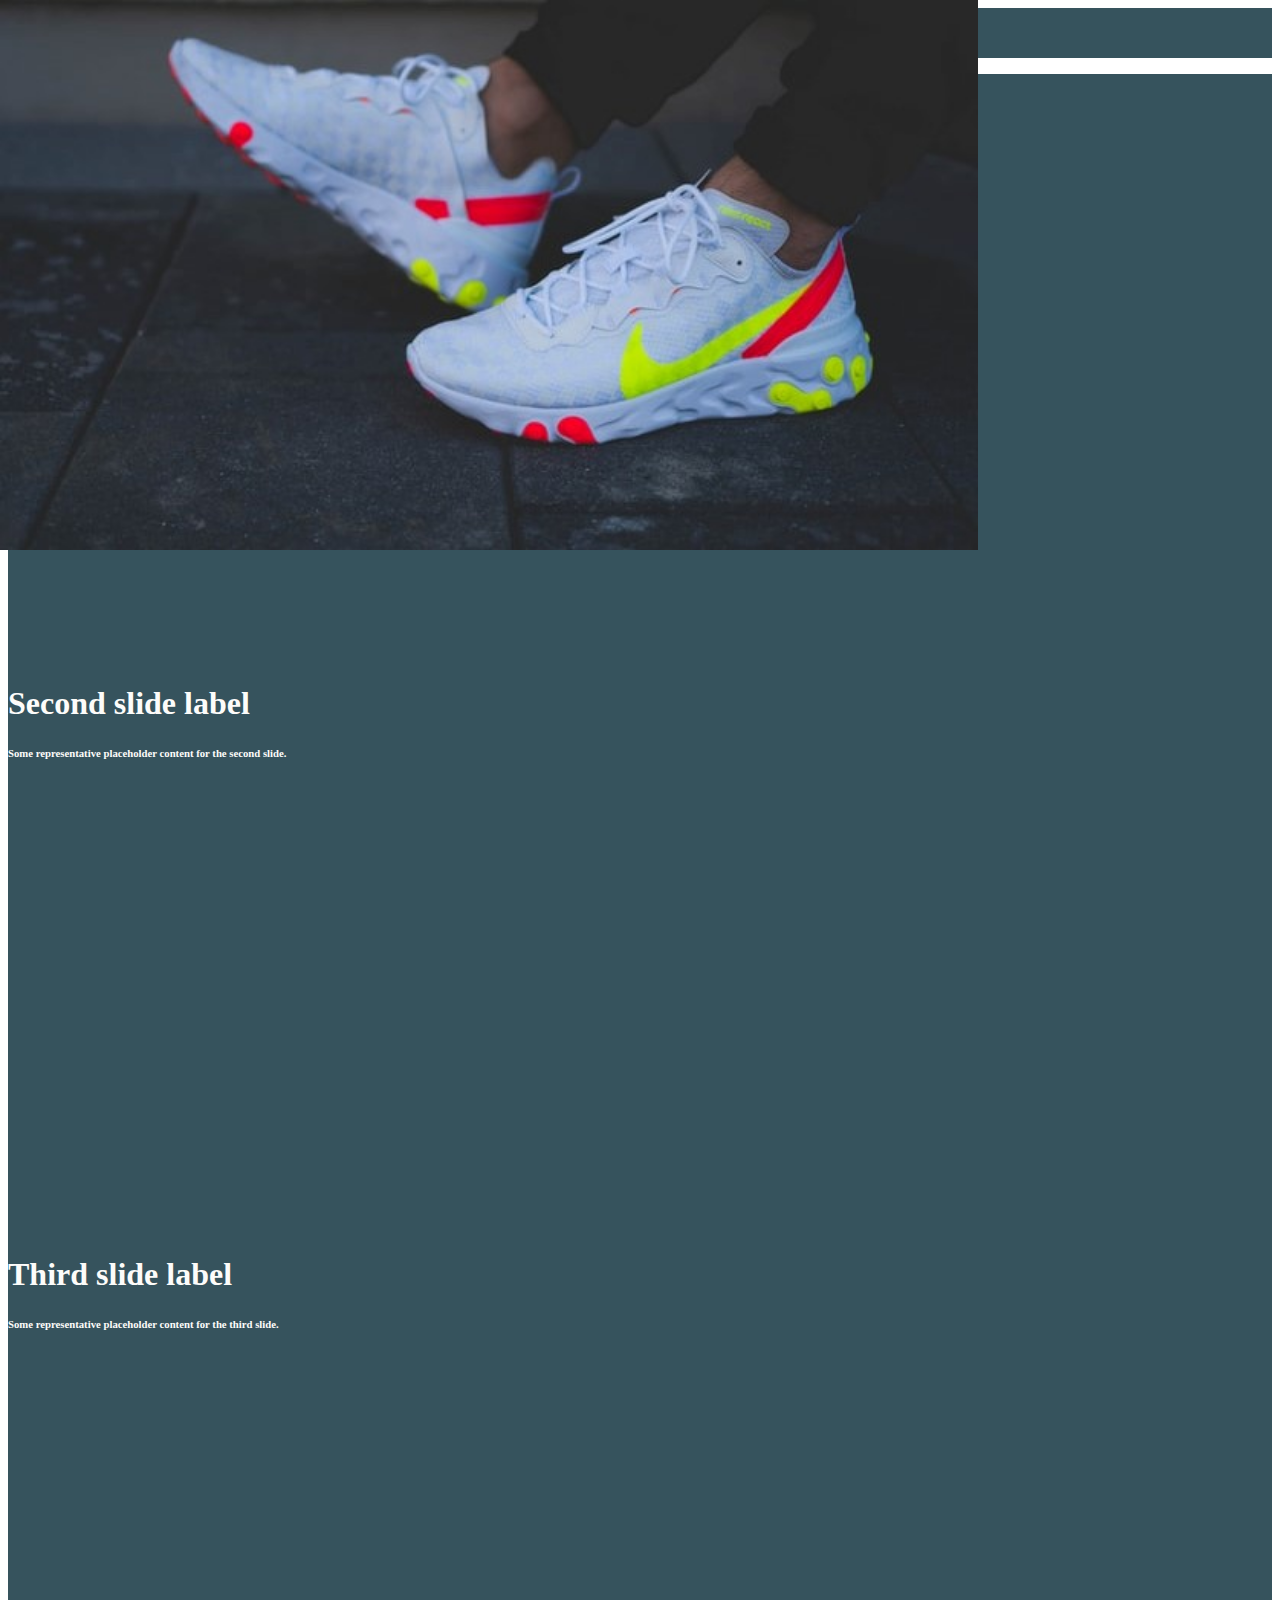
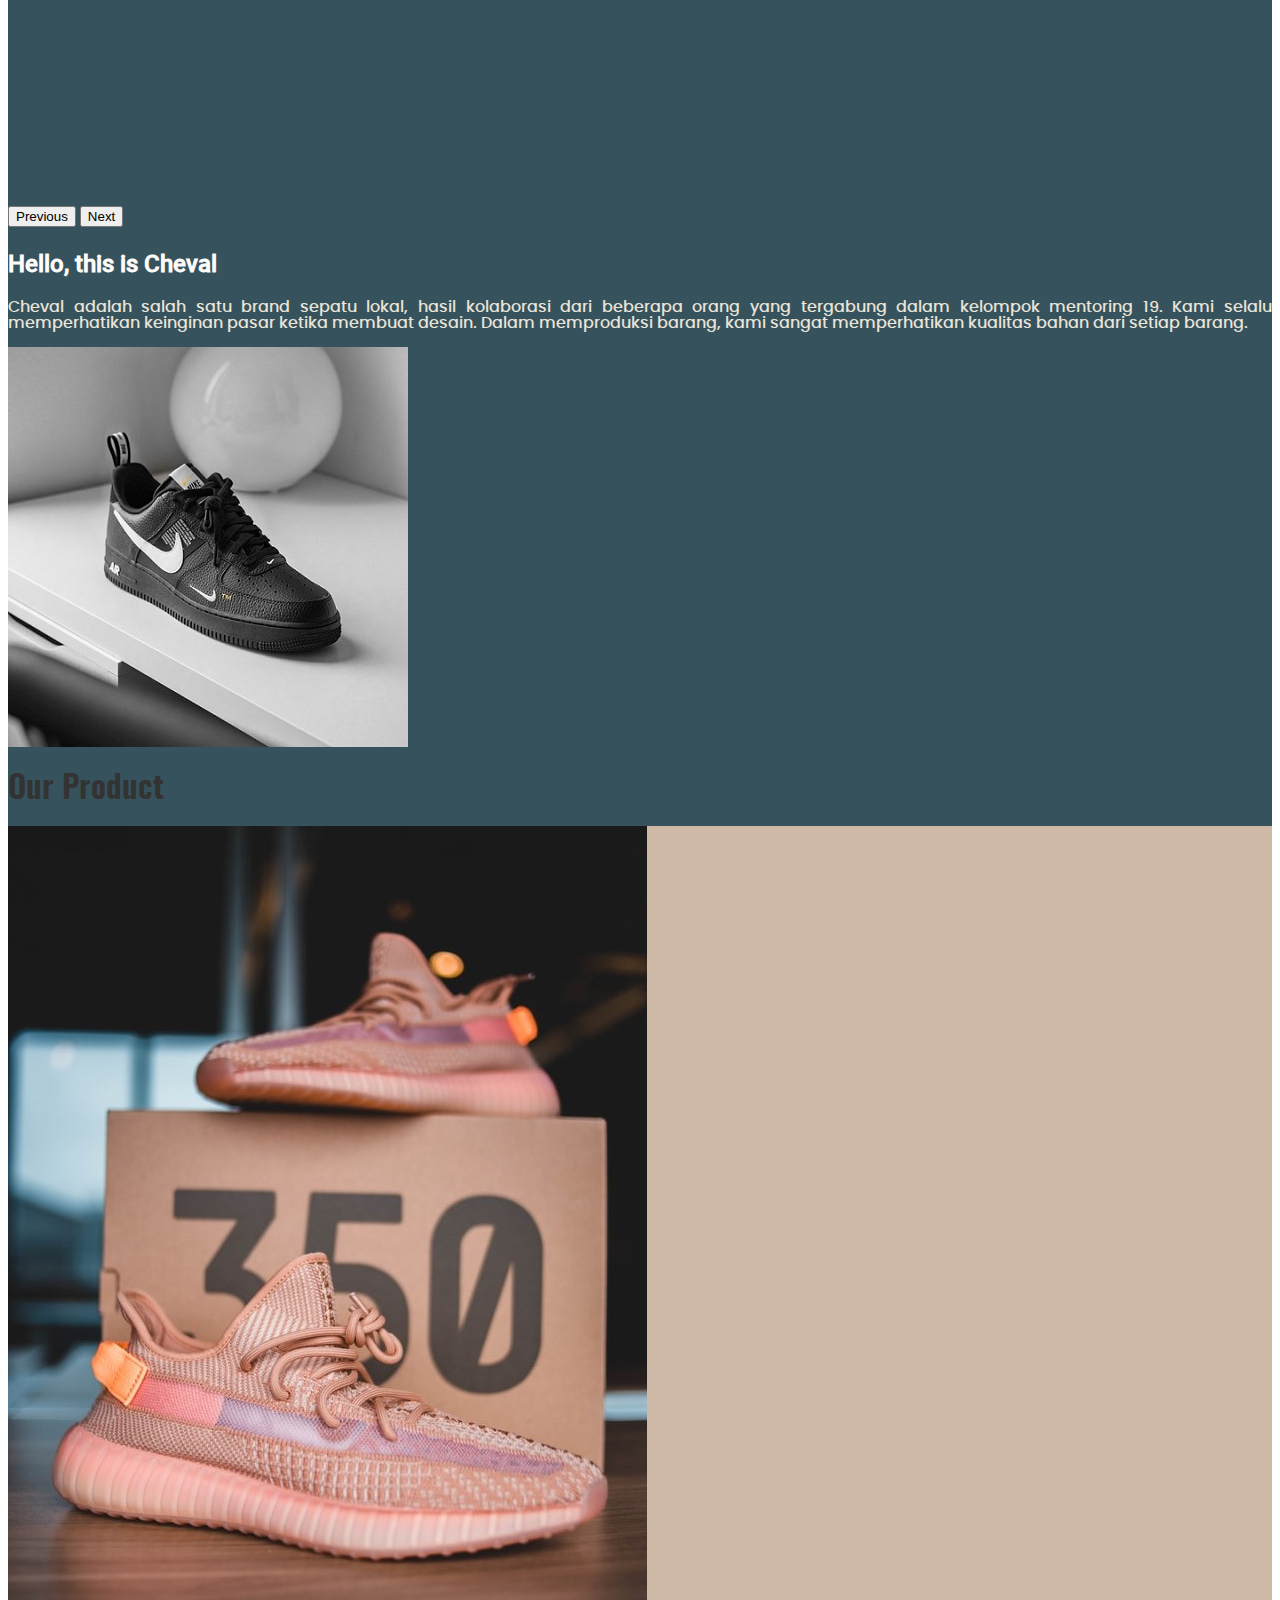
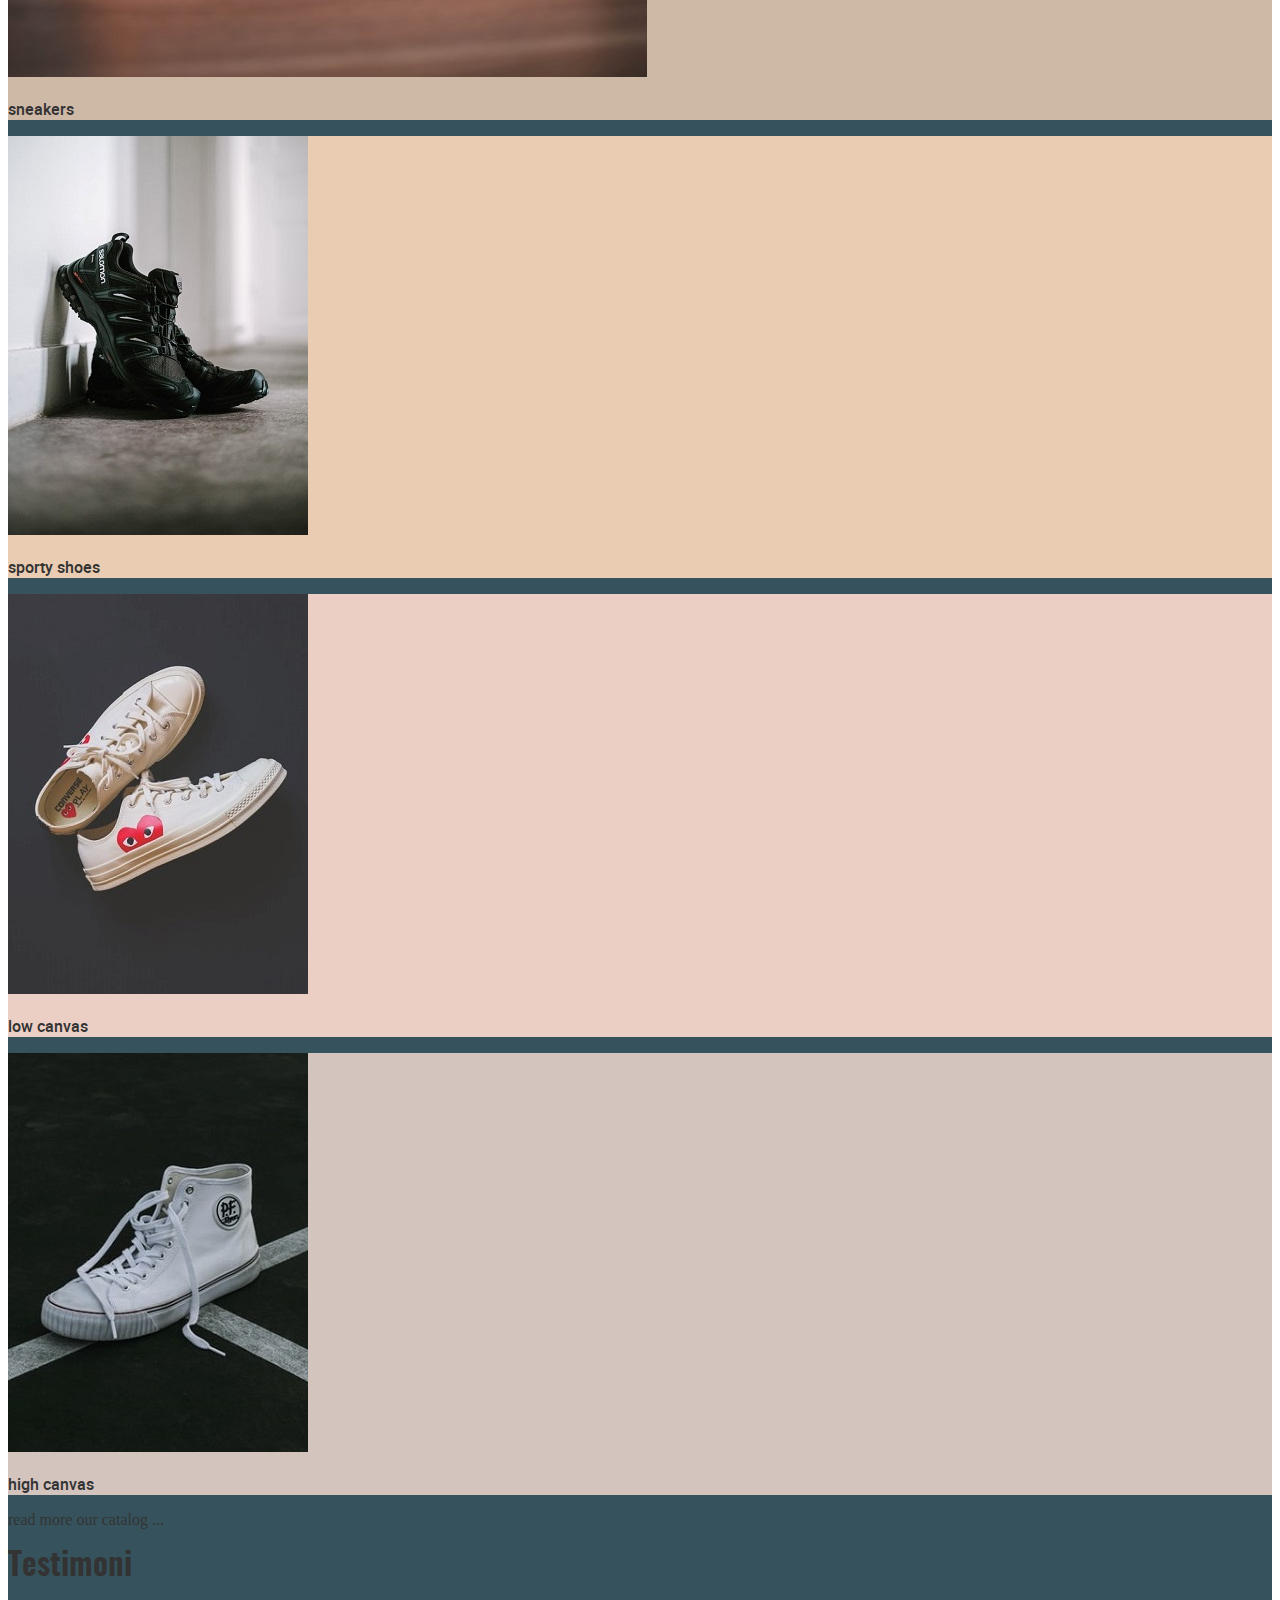
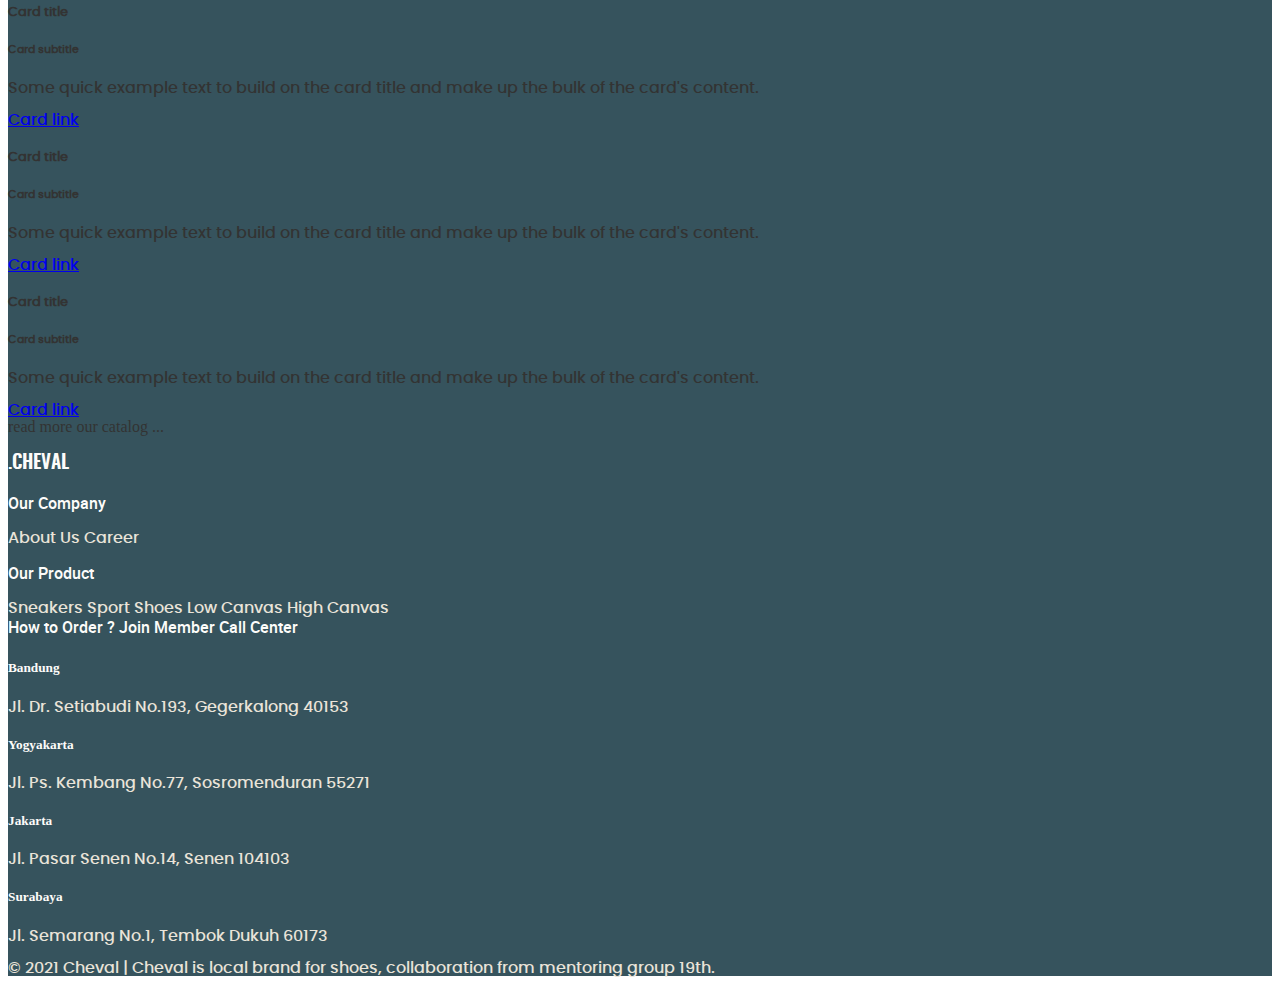
==== index.html @ 35858bda "edit index & add product page" ====
<!DOCTYPE html>
<html lang="en">

<head>
  <meta charset="UTF-8">
  <meta http-equiv="X-UA-Compatible" content="IE=edge">
  <meta name="viewport" content="width=device-width, initial-scale=1.0">
  <!-- CSS & Icons -->
  <link rel="stylesheet" href="assets/css/style.css">
  <link rel="stylesheet" href="assets/css/bootstrap.min.css">
  <link rel="stylesheet" href="assets/icons/font/bootstrap-icons.css">

  <title>Cheval</title>
</head>

<body>
  <!-- Navbar -->
  <nav class="navbar fixed-top navbar-expand-lg navbar-dark bg-main mx-auto">
    <div class="container">
      <span class="fw-bold fs-3 font-oswald align-middle navbar-brand">.CHEVAL</span>
      <button class="navbar-toggler" type="button" data-bs-toggle="collapse" data-bs-target="#navbarNav"
        aria-controls="navbarNav" aria-expanded="false" aria-label="Toggle navigation">
        <span class="navbar-toggler-icon"></span>
      </button>
      <div class="collapse navbar-collapse justify-content-end" id="navbarNav">
        <ul class="navbar-nav font-poppins fw-bold">
          <a class="nav-item nav-link active page-scroll mx-4 text-decoration-underline" href="index.html">home</a>
          <a class="nav-item nav-link page-scroll mx-4" href="product.html">product</a>
          <a class="nav-item nav-link page-scroll mx-4" href="about.html">about</a>
          <a class="nav-item nav-link page-scroll mx-4" href="contact.html">contact</a>
        </ul>
      </div>
    </div>
  </nav>

  <section id="main" class="bg-main text-main">
    <div id="carouselExampleCaptions" class="carousel slide" data-bs-ride="carousel">
      <div class="carousel-indicators">
        <button type="button" data-bs-target="#carouselExampleCaptions" data-bs-slide-to="0" class="active"
          aria-current="true" aria-label="Slide 1"></button>
        <button type="button" data-bs-target="#carouselExampleCaptions" data-bs-slide-to="1"
          aria-label="Slide 2"></button>
        <button type="button" data-bs-target="#carouselExampleCaptions" data-bs-slide-to="2"
          aria-label="Slide 3"></button>
      </div>
      <div class="carousel-inner">
        <div class="carousel-item active">
          <img src="assets/img/img-2.jpg" class="d-block w-100">
          <div class="carousel-caption d-md-block text-start">
            <h1>First slide label</h1>
            <h6 class="bg-transparent">Some representative placeholder content for the first slide.</h6>
          </div>
        </div>
        <div class="carousel-item">
          <img src="assets/img/img-3.jpg" class="w-100">
          <div class="carousel-caption d-md-block">
            <h1>Second slide label</h1>
            <h6>Some representative placeholder content for the second slide.</h6>
          </div>
        </div>
        <div class="carousel-item">
          <img src="assets/img/img-4.jpg" class="d-block w-100">
          <div class="carousel-caption d-md-block">
            <h1>Third slide label</h1>
            <h6>Some representative placeholder content for the third slide.</h6>
          </div>
        </div>
      </div>
      <button class="carousel-control-prev" type="button" data-bs-target="#carouselExampleCaptions"
        data-bs-slide="prev">
        <span class="carousel-control-prev-icon" aria-hidden="true"></span>
        <span class="visually-hidden">Previous</span>
      </button>
      <button class="carousel-control-next" type="button" data-bs-target="#carouselExampleCaptions"
        data-bs-slide="next">
        <span class="carousel-control-next-icon" aria-hidden="true"></span>
        <span class="visually-hidden">Next</span>
      </button>
    </div>
    <!-- Main -->
    <div class="container">
      <!-- About -->
      <div class="about row my-5 justify-content-around">
        <div class="col-md-5 detail-about align-self-center">
          <h2 class="mb-4 font-roboto">Hello, this is Cheval</h2>
          <p class="text-sec font-poppins" style="text-align: justify">Cheval adalah salah satu brand sepatu lokal,
            hasil
            kolaborasi dari
            beberapa orang yang
            tergabung dalam kelompok mentoring 19. Kami selalu memperhatikan keinginan pasar ketika membuat desain.
            Dalam
            memproduksi barang, kami sangat memperhatikan kualitas bahan dari setiap barang.</p>
        </div>
        <div class="col-md-5">
          <img src="assets/img/about.jpg" class="rounded float-end d-sm-none d-md-block">
        </div>
      </div>
      <!-- Product & Testimoni -->
      <div class="bg-light my-5 rounded text-main-dark">
        <div class="product text-center">
          <h1 class="font-oswald pt-4">Our Product</h1>
          <div class="row font-roboto justify-content-evenly">
            <div class="col-md-2 col-sm-5 my-3">
              <a href="product.html#sneakers" class="link-main-dark">
                <div class="card">
                  <div class="card-body bg-1">
                    <img src="assets/img/sneakers3.jpg" class="card-img-top rounded">
                    <p class="text-uppercase fw-bold mt-2 card-text">sneakers</p>
                  </div>
                </div>
              </a>
            </div>
            <div class="col-md-2 col-sm-5 my-3">
              <a href="product.html#sportshoes" class="link-main-dark">
                <div class="card">
                  <div class="card-body bg-2">
                    <img src="assets/img/runshoe1.jpg" class="card-img-top rounded">
                    <p class="text-uppercase fw-bold mt-2 card-text">sporty shoes</p>
                  </div>
                </div>
              </a>
            </div>
            <div class="col-md-2 col-sm-5 my-3">
              <a href="product.html#lowcanvas" class="link-main-dark">
                <div class="card">
                  <div class="card-body bg-3">
                    <img src="assets/img/lowcanvas4.jpg" class="card-img-top rounded">
                    <p class="text-uppercase fw-bold mt-2 card-text">low canvas</p>
                  </div>
                </div>
              </a>
            </div>
            <div class="col-md-2 col-sm-5 my-3">
              <a href="product.html#highcanvas" class="link-main-dark">
                <div class="card">
                  <div class="card-body bg-4">
                    <img src="assets/img/highcanvas3.jpg" class="card-img-top rounded">
                    <p class="text-uppercase fw-bold mt-2 card-text">high canvas</p>
                  </div>
                </div>
              </a>
            </div>
          </div>
          <a href="product.html" class="link-main-dark h5">read more our catalog ...</a>
        </div>
        <div class="testi text-center pt-3 pb-4">
          <h1 class="font-oswald pt-4">Testimoni</h1>
          <div class="row font-poppins justify-content-evenly mx-sm-3">
            <div class="col-md-3 col-sm-6 my-3">
              <div class="card">
                <div class="card-body">
                  <h5 class="card-title">Card title</h5>
                  <h6 class="card-subtitle mb-2 text-muted">Card subtitle</h6>
                  <p class="card-text">Some quick example text to build on the card title and make up the bulk of the
                    card's content.
                  </p>
                  <a href="#" class="card-link">Card link</a>
                </div>
              </div>
            </div>
            <div class="col-md-3 col-sm-6 my-3">
              <div class="card">
                <div class="card-body">
                  <h5 class="card-title">Card title</h5>
                  <h6 class="card-subtitle mb-2 text-muted">Card subtitle</h6>
                  <p class="card-text">Some quick example text to build on the card title and make up the bulk of the
                    card's content.
                  </p>
                  <a href="#" class="card-link">Card link</a>
                </div>
              </div>
            </div>
            <div class="col-md-3 col-sm-6 my-3 d-sm-none">
              <div class="card">
                <div class="card-body">
                  <h5 class="card-title">Card title</h5>
                  <h6 class="card-subtitle mb-2 text-muted">Card subtitle</h6>
                  <p class="card-text">Some quick example text to build on the card title and make up the bulk of the
                    card's content.
                  </p>
                  <a href="#" class="card-link">Card link</a>
                </div>
              </div>
            </div>
          </div>
          <a href="product.html" class="link-main-dark h5">read more our catalog ...</a>
        </div>
      </div>
      <!-- Detail Footer -->
      <div class="detail-footer my-3">
        <h3 class="font-oswald">.CHEVAL</h3>
        <div class="row justify-content-around">
          <div class="col-md-6 my-4">
            <div class="row text-main mt-2 mb-4 text-center">
              <div class="col">
                <a href="" class="fs-3 mx-5 link-main"><i class="bi bi-whatsapp"></i></a>
                <a href="" class="fs-3 mx-5 link-main"><i class="bi bi-instagram"></i></a>
                <a href="" class="fs-3 mx-5 link-main"><i class="bi bi-shop"></i></a>
              </div>
            </div>
            <div class="row text-center justify-content-evenly">
              <div class="col-3">
                <p class="font-roboto my-2 fw-bold">Our Company</p>
                <div class="font-poppins">
                  <a href="" class="link-sec">About Us</a>
                  <a href="" class="link-sec">Career</a>
                </div>
              </div>
              <div class="col-3">
                <p class="font-roboto my-2 fw-bold">Our Product</p>
                <div class="row font-poppins">
                  <a href="" class="link-sec">Sneakers</a>
                  <a href="" class="link-sec">Sport Shoes</a>
                  <a href="" class="link-sec">Low Canvas</a>
                  <a href="" class="link-sec">High Canvas</a>
                </div>
              </div>
              <div class="col-3 my-1 text-end">
                <div class="row font-roboto">
                  <a href="" class="my-2 fw-bold link-main">How to Order ?</a>
                  <a href="" class="my-2 fw-bold link-main">Join Member</a>
                  <a href="" class="my-2 fw-bold link-main">Call Center</a>
                </div>
              </div>
            </div>
          </div>
          <div class="col-md-4">
            <div class="row justify-content-evenly">
              <div class="col-5">
                <h5>Bandung</h5>
                <p class="text-sec font-poppins">Jl. Dr. Setiabudi No.193, Gegerkalong 40153</p>
              </div>
              <div class="col-5">
                <h5>Yogyakarta</h5>
                <p class="text-sec font-poppins">Jl. Ps. Kembang No.77, Sosromenduran 55271</p>
              </div>
            </div>
            <div class="row justify-content-evenly">
              <div class="col-5">
                <h5>Jakarta</h5>
                <p class="text-sec font-poppins">Jl. Pasar Senen No.14, Senen 104103</p>
              </div>
              <div class="col-5">
                <h5>Surabaya</h5>
                <p class="text-sec font-poppins">Jl. Semarang No.1, Tembok Dukuh 60173</p>
              </div>
            </div>
          </div>
        </div>
      </div>
      <!-- Footer -->
      <footer>
        <p class="text-center font-poppins my-0 pt-5 pb-2 text-sec">© 2021 Cheval | Cheval is local brand for
          shoes, collaboration from mentoring group 19th.</p>
      </footer>
    </div>
  </section>

  <!-- script -->
  <script src="assets/js/script.js"></script>
  <script src="assets/js/bootstrap.min.js"></script>

</body>

</html>
---- assets/css/style.css ----
/* Fonts */
@font-face {
  font-family: 'Poppins';
  src: url('../fonts/poppins-medium-webfont.woff') format('woff');
}

@font-face {
  font-family: 'Oswald';
  src: url('../fonts/oswald-demibold-webfont.woff') format('woff');
}

@font-face {
  font-family: 'Roboto';
  src: url('../fonts/roboto-medium-webfont.woff') format('woff');
}

.font-poppins { font-family: 'Poppins', sans-serif; }
.font-oswald { font-family: 'Oswald', sans-serif; }
.font-roboto { font-family: 'Roboto', sans-serif; }

/* Background Color */
.bg-main { background-color: #36535D !important;}
.bg-1 { background-color: #CEB8A6; }
.bg-2 { background-color: #E9CCB1; }
.bg-3 { background-color: #EBCFC4; }
.bg-4 { background-color: #D3C4BE; }

/* Text */
.text-main { color: #FDFCFA; }
.text-sec { color: #EAE4D9; }
.text-main-dark { color: #333; }

/* Link */
.link-main { color: #FDFCFA; text-decoration: none; }
.link-sec { color: #EAE4D9; text-decoration: none; }
.link-main-dark { color: #333; text-decoration: none; }

.link-main:hover { color: #94938f; }
.link-sec:hover { color: #a5a095; }
.link-main-dark:hover { color: rgb(105, 102, 102); }

/* Button */
.btn { border-radius: 50%; }

.btn-1 {
  color: #333 !important;
  background-color: #CEB8A6 !important;
}
.btn-1:hover {
  color: rgb(46, 44, 44) !important;
  background-color: #ac9888 !important;
}

.btn-2 {
  color: #333 !important;
  background-color: #E9CCB1 !important;
}
.btn-2:hover {
  color: rgb(46, 44, 44) !important;
  background-color: #ceb59d !important;
}

.btn-3 {
  color: #333 !important;
  background-color: #EBCFC4 !important;
}
.btn-3:hover {
  color: rgb(46, 44, 44) !important;
  background-color: #c9b1a7 !important;
}

.btn-4 {
  color: #333 !important;
  background-color: #D3C4BE !important;
}
.btn-4:hover {
  color: rgb(46, 44, 44) !important;
  background-color: #ac9f9a !important;
}

/* Carousel */
.carousel-item {
  height: 550px;
}
.carousel-item > img {
  position: absolute;
  top: 0;
  left: 0;
  height: 550px;
}
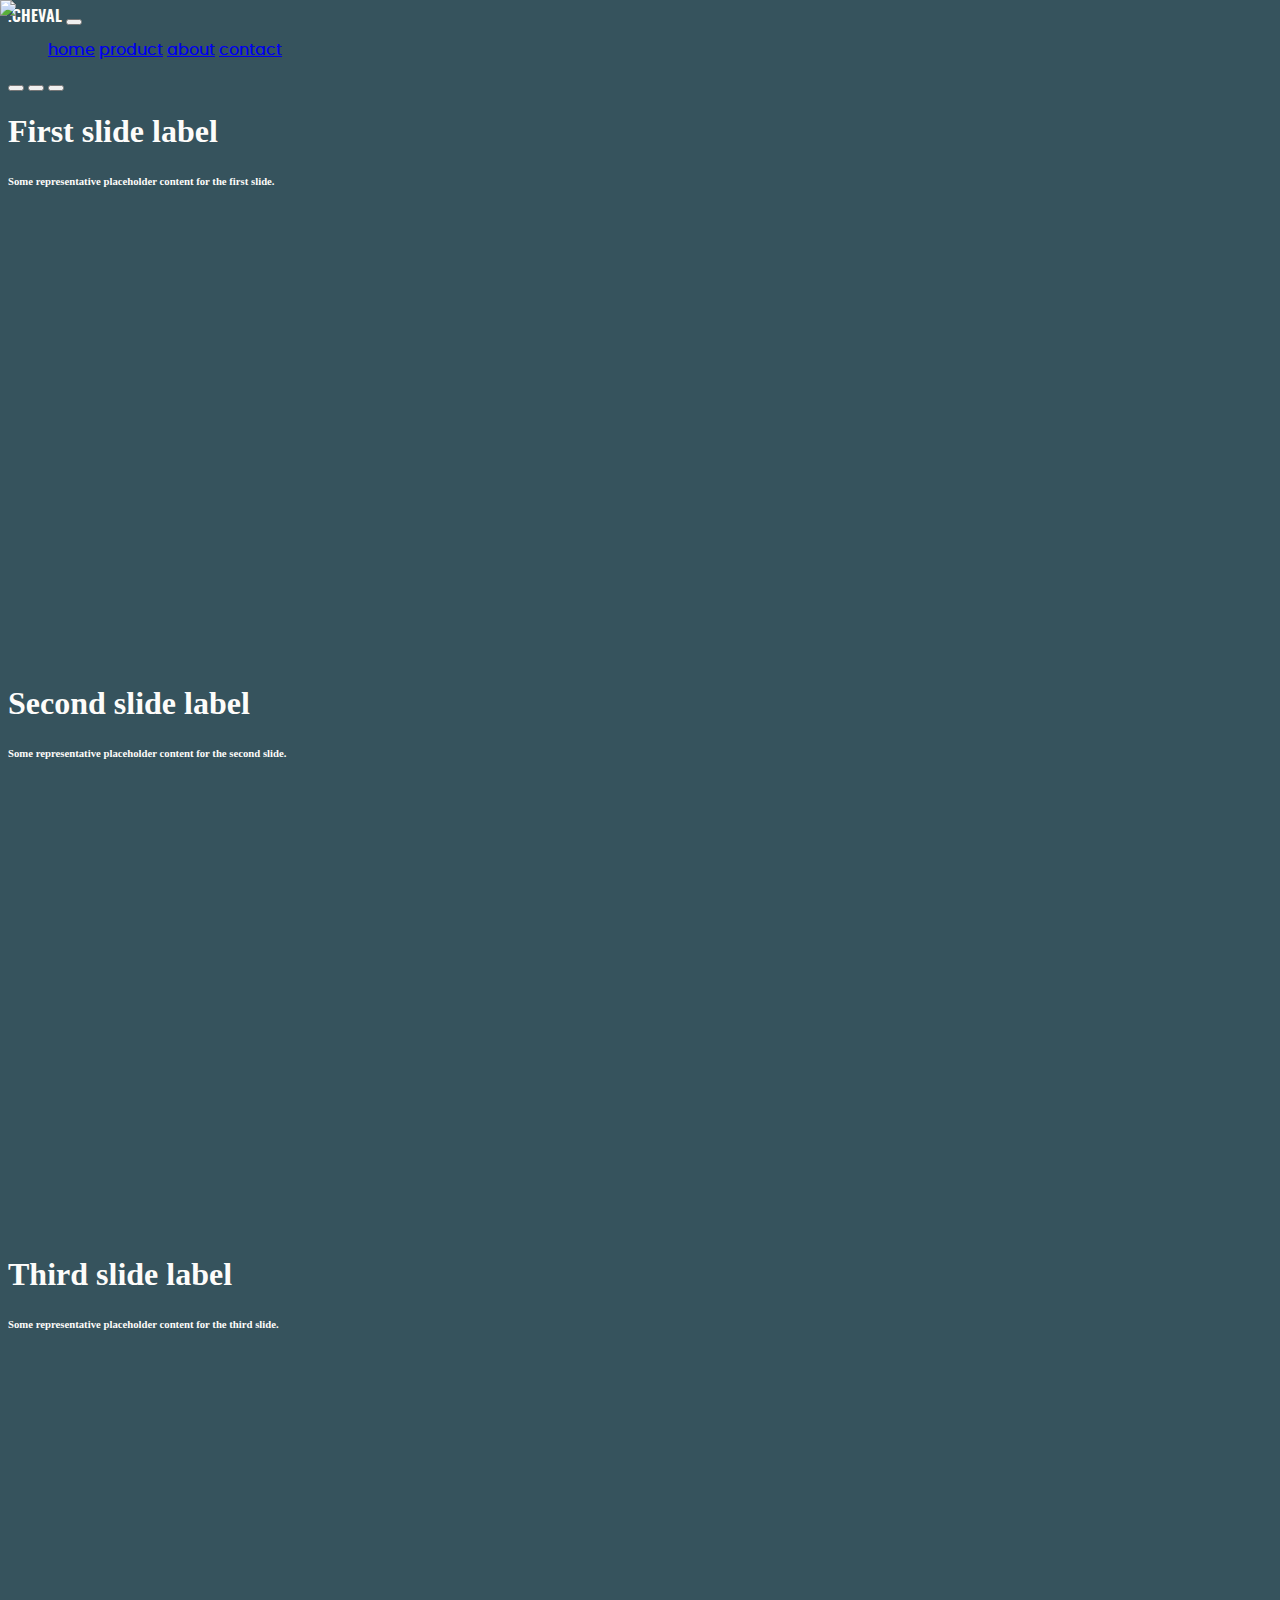
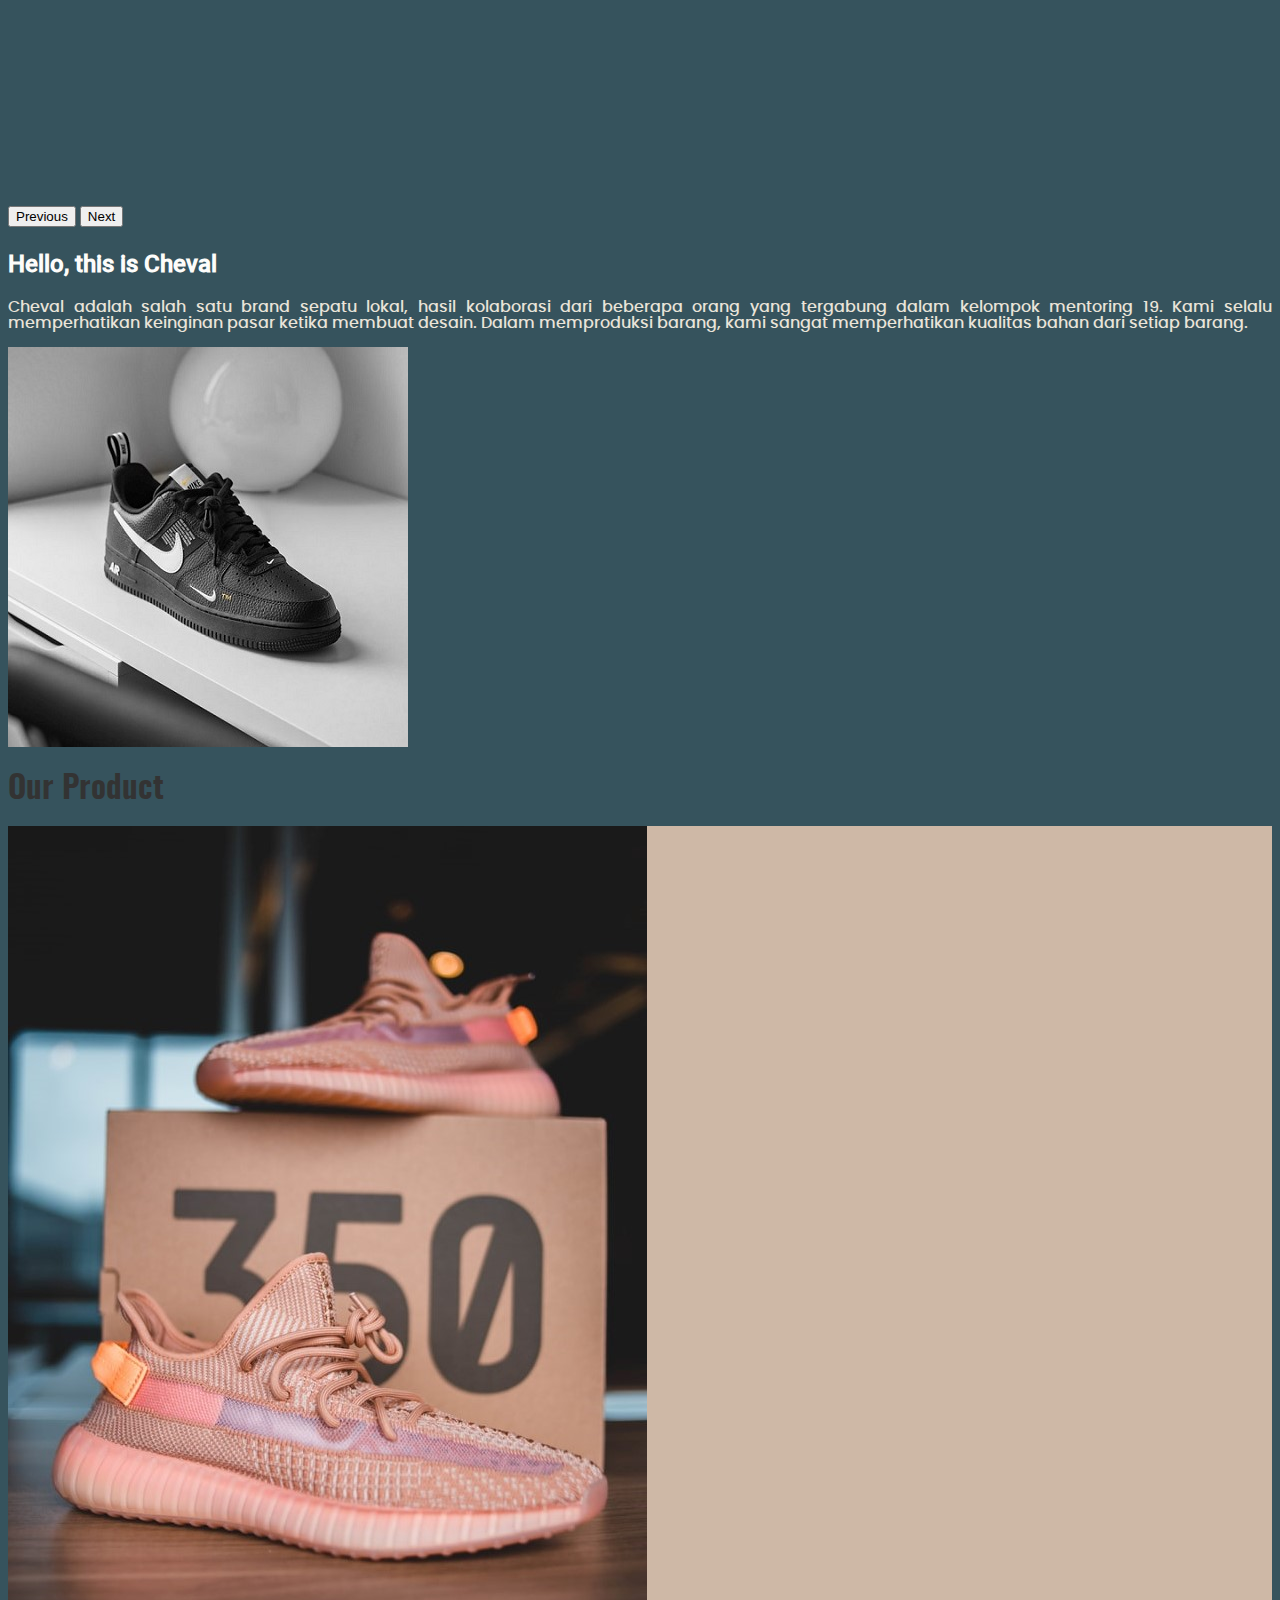
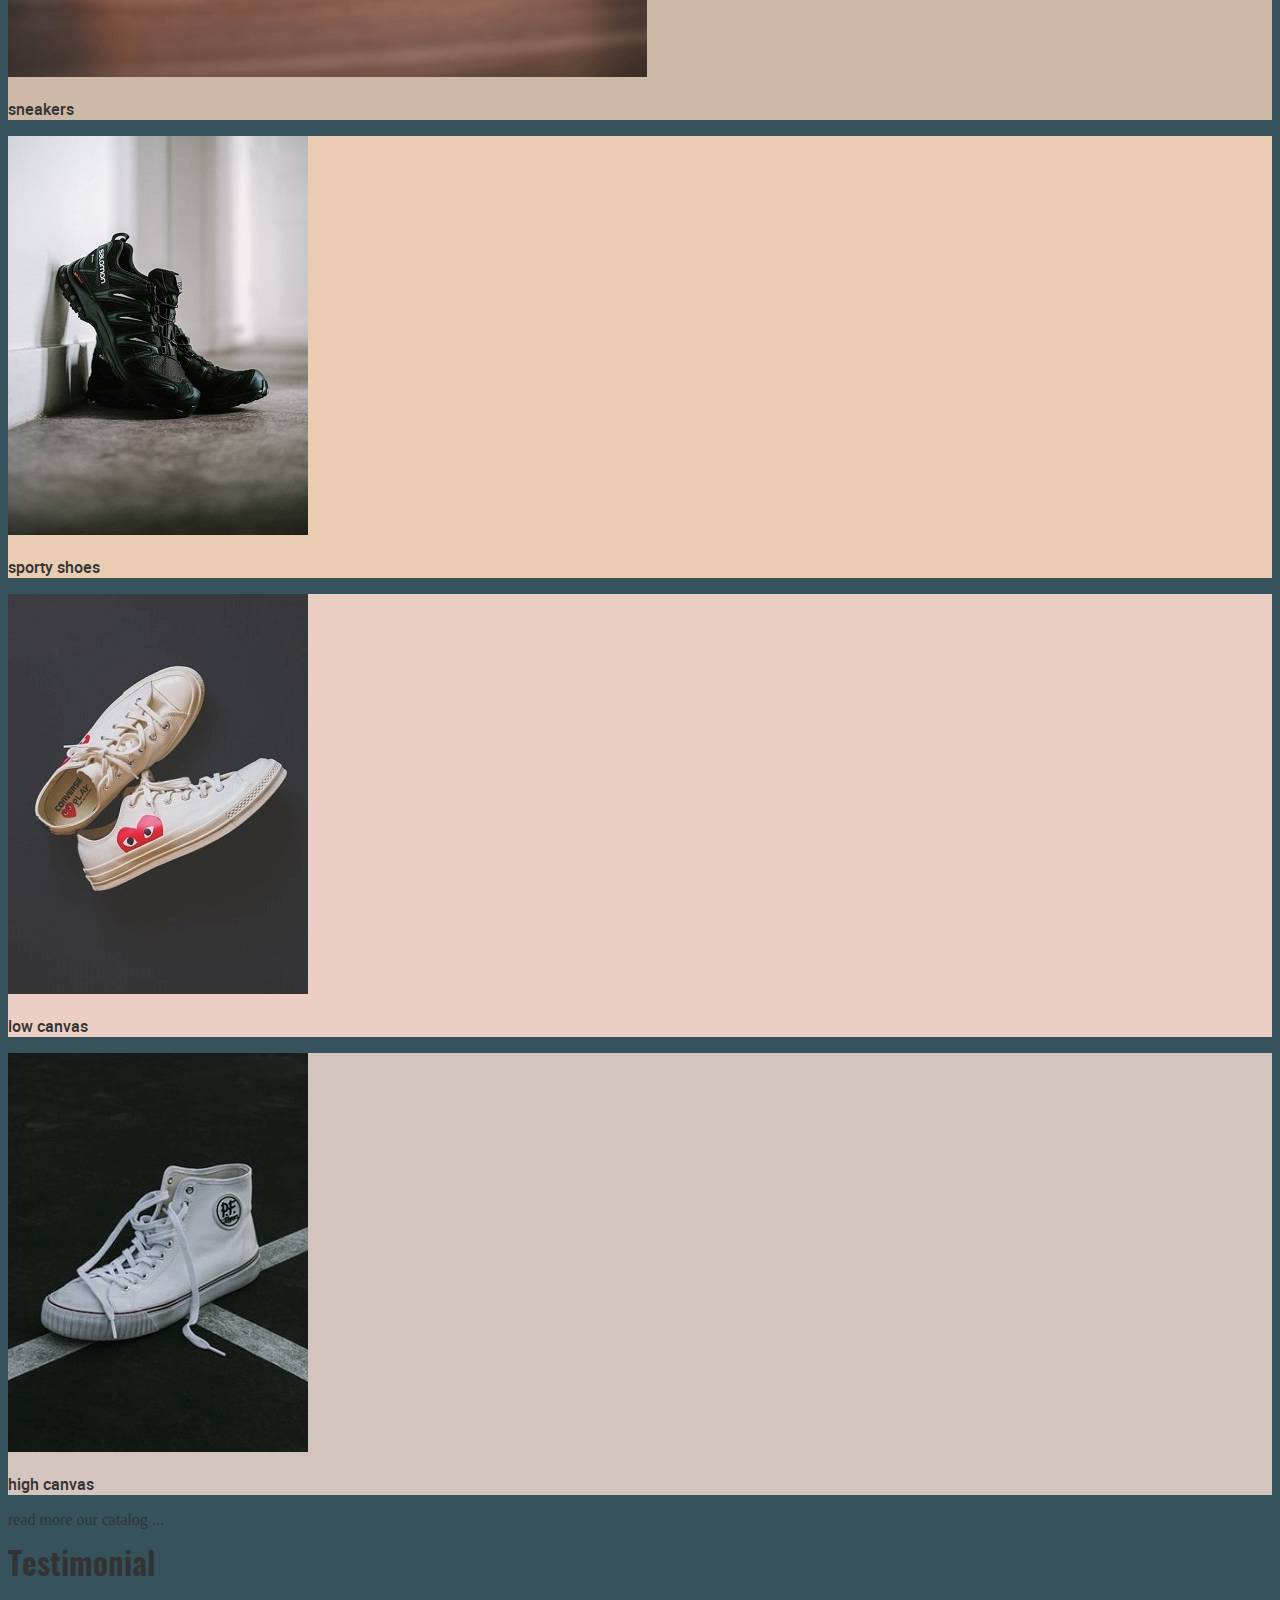
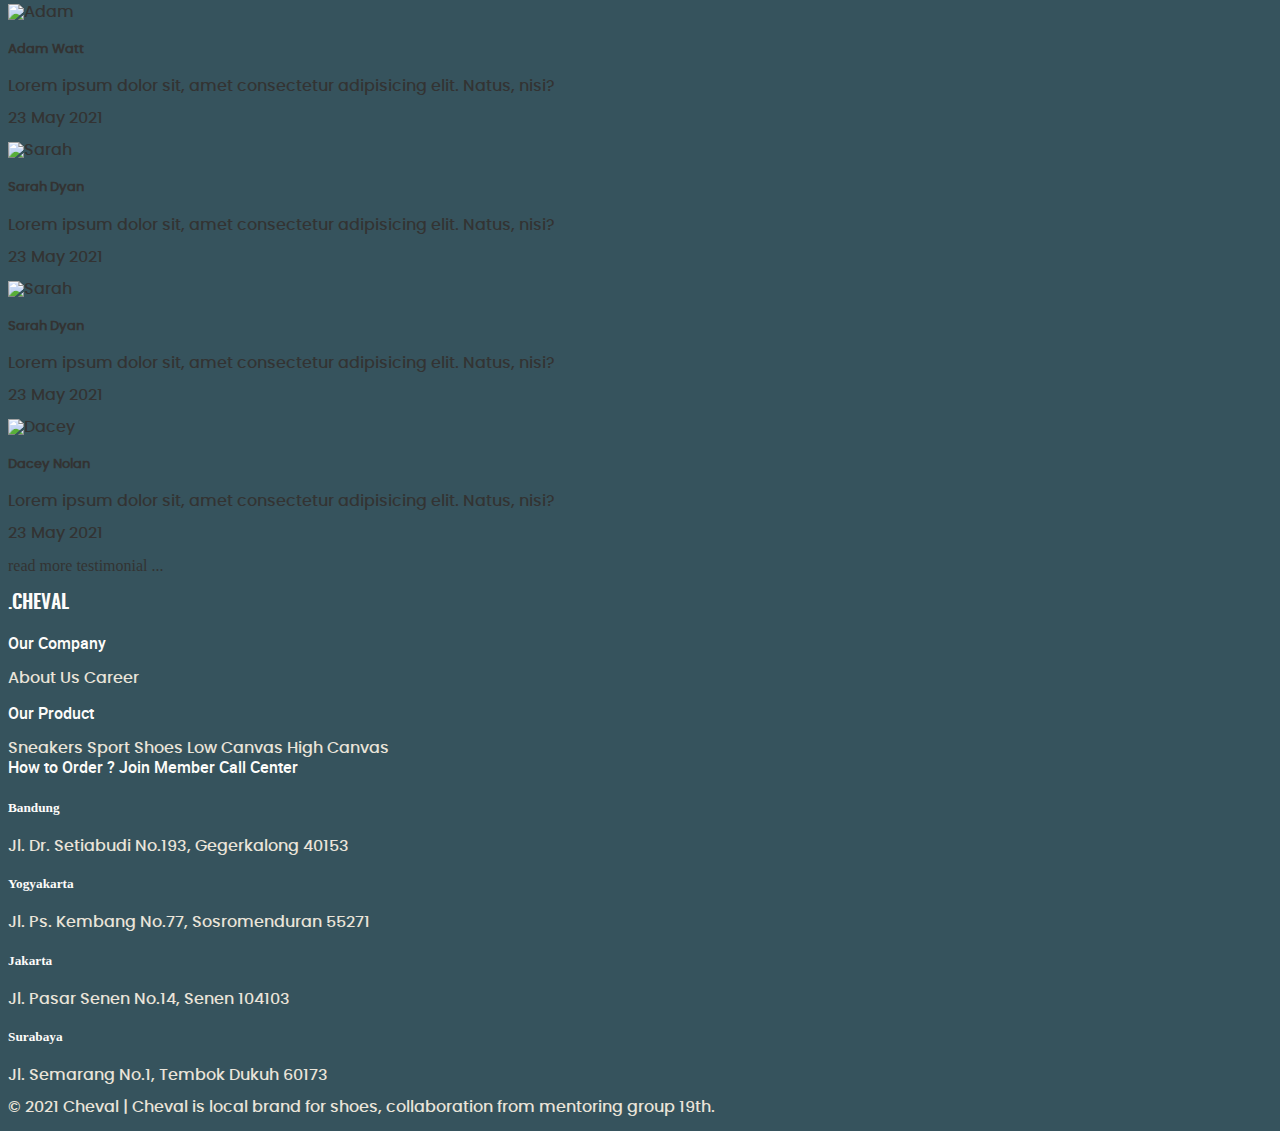
==== commit bd07ca62: "edit index & contact, add about" ====
--- a/index.html
+++ b/index.html
@@ -13,9 +13,9 @@
   <title>Cheval</title>
 </head>
 
-<body>
+<body class="bg-main text-main">
   <!-- Navbar -->
-  <nav class="navbar fixed-top navbar-expand-lg navbar-dark bg-main mx-auto">
+  <nav class="navbar nav-main fixed-top navbar-expand-lg navbar-dark bg-transparent mx-auto">
     <div class="container">
       <span class="fw-bold fs-3 font-oswald align-middle navbar-brand">.CHEVAL</span>
       <button class="navbar-toggler" type="button" data-bs-toggle="collapse" data-bs-target="#navbarNav"
@@ -33,7 +33,7 @@
     </div>
   </nav>
 
-  <section id="main" class="bg-main text-main">
+  <section id="main">
     <div id="carouselExampleCaptions" class="carousel slide" data-bs-ride="carousel">
       <div class="carousel-indicators">
         <button type="button" data-bs-target="#carouselExampleCaptions" data-bs-slide-to="0" class="active"
@@ -45,21 +45,21 @@
       </div>
       <div class="carousel-inner">
         <div class="carousel-item active">
-          <img src="assets/img/img-2.jpg" class="d-block w-100">
+          <img src="assets/img/test.jpg" class="d-block w-100">
           <div class="carousel-caption d-md-block text-start">
             <h1>First slide label</h1>
             <h6 class="bg-transparent">Some representative placeholder content for the first slide.</h6>
           </div>
         </div>
         <div class="carousel-item">
-          <img src="assets/img/img-3.jpg" class="w-100">
+          <img src="assets/img/test2.jpg" class="w-100">
           <div class="carousel-caption d-md-block">
             <h1>Second slide label</h1>
             <h6>Some representative placeholder content for the second slide.</h6>
           </div>
         </div>
         <div class="carousel-item">
-          <img src="assets/img/img-4.jpg" class="d-block w-100">
+          <img src="assets/img/test3.jpg" class="d-block w-100">
           <div class="carousel-caption d-md-block">
             <h1>Third slide label</h1>
             <h6>Some representative placeholder content for the third slide.</h6>
@@ -84,27 +84,24 @@
         <div class="col-md-5 detail-about align-self-center">
           <h2 class="mb-4 font-roboto">Hello, this is Cheval</h2>
           <p class="text-sec font-poppins" style="text-align: justify">Cheval adalah salah satu brand sepatu lokal,
-            hasil
-            kolaborasi dari
-            beberapa orang yang
-            tergabung dalam kelompok mentoring 19. Kami selalu memperhatikan keinginan pasar ketika membuat desain.
-            Dalam
-            memproduksi barang, kami sangat memperhatikan kualitas bahan dari setiap barang.</p>
+            hasil kolaborasi dari beberapa orang yang tergabung dalam kelompok mentoring 19. Kami selalu memperhatikan
+            keinginan pasar ketika membuat desain. Dalam memproduksi barang, kami sangat memperhatikan kualitas bahan
+            dari setiap barang.</p>
         </div>
         <div class="col-md-5">
           <img src="assets/img/about.jpg" class="rounded float-end d-sm-none d-md-block">
         </div>
       </div>
       <!-- Product & Testimoni -->
-      <div class="bg-light my-5 rounded text-main-dark">
+      <div class="bg-light my-5 rounded-lg text-main-dark">
         <div class="product text-center">
           <h1 class="font-oswald pt-4">Our Product</h1>
-          <div class="row font-roboto justify-content-evenly">
+          <div class="row font-roboto justify-content-center">
             <div class="col-md-2 col-sm-5 my-3">
               <a href="product.html#sneakers" class="link-main-dark">
-                <div class="card">
+                <div class="card rounded-lg overflow-hidden">
                   <div class="card-body bg-1">
-                    <img src="assets/img/sneakers3.jpg" class="card-img-top rounded">
+                    <img src="assets/img/sneakers3.jpg" class="card-img-top rounded-lg">
                     <p class="text-uppercase fw-bold mt-2 card-text">sneakers</p>
                   </div>
                 </div>
@@ -112,9 +109,9 @@
             </div>
             <div class="col-md-2 col-sm-5 my-3">
               <a href="product.html#sportshoes" class="link-main-dark">
-                <div class="card">
+                <div class="card rounded-lg overflow-hidden">
                   <div class="card-body bg-2">
-                    <img src="assets/img/runshoe1.jpg" class="card-img-top rounded">
+                    <img src="assets/img/runshoe1.jpg" class="card-img-top rounded-lg">
                     <p class="text-uppercase fw-bold mt-2 card-text">sporty shoes</p>
                   </div>
                 </div>
@@ -122,9 +119,9 @@
             </div>
             <div class="col-md-2 col-sm-5 my-3">
               <a href="product.html#lowcanvas" class="link-main-dark">
-                <div class="card">
+                <div class="card rounded-lg overflow-hidden">
                   <div class="card-body bg-3">
-                    <img src="assets/img/lowcanvas4.jpg" class="card-img-top rounded">
+                    <img src="assets/img/lowcanvas4.jpg" class="card-img-top rounded-lg">
                     <p class="text-uppercase fw-bold mt-2 card-text">low canvas</p>
                   </div>
                 </div>
@@ -132,9 +129,9 @@
             </div>
             <div class="col-md-2 col-sm-5 my-3">
               <a href="product.html#highcanvas" class="link-main-dark">
-                <div class="card">
+                <div class="card rounded-lg overflow-hidden">
                   <div class="card-body bg-4">
-                    <img src="assets/img/highcanvas3.jpg" class="card-img-top rounded">
+                    <img src="assets/img/highcanvas3.jpg" class="card-img-top rounded-lg">
                     <p class="text-uppercase fw-bold mt-2 card-text">high canvas</p>
                   </div>
                 </div>
@@ -144,46 +141,74 @@
           <a href="product.html" class="link-main-dark h5">read more our catalog ...</a>
         </div>
         <div class="testi text-center pt-3 pb-4">
-          <h1 class="font-oswald pt-4">Testimoni</h1>
-          <div class="row font-poppins justify-content-evenly mx-sm-3">
-            <div class="col-md-3 col-sm-6 my-3">
-              <div class="card">
-                <div class="card-body">
-                  <h5 class="card-title">Card title</h5>
-                  <h6 class="card-subtitle mb-2 text-muted">Card subtitle</h6>
-                  <p class="card-text">Some quick example text to build on the card title and make up the bulk of the
-                    card's content.
-                  </p>
-                  <a href="#" class="card-link">Card link</a>
-                </div>
-              </div>
-            </div>
-            <div class="col-md-3 col-sm-6 my-3">
-              <div class="card">
-                <div class="card-body">
-                  <h5 class="card-title">Card title</h5>
-                  <h6 class="card-subtitle mb-2 text-muted">Card subtitle</h6>
-                  <p class="card-text">Some quick example text to build on the card title and make up the bulk of the
-                    card's content.
-                  </p>
-                  <a href="#" class="card-link">Card link</a>
-                </div>
-              </div>
-            </div>
-            <div class="col-md-3 col-sm-6 my-3 d-sm-none">
-              <div class="card">
-                <div class="card-body">
-                  <h5 class="card-title">Card title</h5>
-                  <h6 class="card-subtitle mb-2 text-muted">Card subtitle</h6>
-                  <p class="card-text">Some quick example text to build on the card title and make up the bulk of the
-                    card's content.
-                  </p>
-                  <a href="#" class="card-link">Card link</a>
-                </div>
-              </div>
-            </div>
-          </div>
-          <a href="product.html" class="link-main-dark h5">read more our catalog ...</a>
+          <h1 class="font-oswald pt-4">Testimonial</h1>
+          <div class="row font-poppins justify-content-center align-items-center mx-sm-3">
+            <div class="col-md-3 col-sm-6 my-3">
+              <div class="card testi-card shadow">
+                <div class="card-body">
+                  <div class="d-flex align-items-center">
+                    <img src="assets/img/adam.jpg" alt="Adam" class="rounded-circle avatar shadow mr-2">
+                    <h5 class="mt-2">Adam Watt</h5>
+                  </div>
+                  <div class="py-2">
+                    <p class="text-start">Lorem ipsum dolor sit, amet consectetur adipisicing elit. Natus, nisi?</p>
+                    <p class="text-muted text-end mw-100 fst-italic">
+                      23 May 2021
+                    </p>
+                  </div>
+                </div>
+              </div>
+            </div>
+            <div class="col-md-3 col-sm-6 my-3">
+              <div class="card testi-card shadow">
+                <div class="card-body">
+                  <div class="d-flex align-items-center">
+                    <img src="assets/img/sarah.jpg" alt="Sarah" class="rounded-circle avatar shadow mr-2">
+                    <h5 class="mt-2">Sarah Dyan</h5>
+                  </div>
+                  <div class="py-2">
+                    <p class="text-start">Lorem ipsum dolor sit, amet consectetur adipisicing elit. Natus, nisi?</p>
+                    <p class="text-muted text-end mw-100 fst-italic">
+                      23 May 2021
+                    </p>
+                  </div>
+                </div>
+              </div>
+            </div>
+            <div class="col-md-3 col-sm-6 my-3">
+              <div class="card testi-card shadow">
+                <div class="card-body">
+                  <div class="d-flex align-items-center">
+                    <img src="assets/img/sarah.jpg" alt="Sarah" class="rounded-circle avatar shadow mr-2">
+                    <h5 class="mt-2">Sarah Dyan</h5>
+                  </div>
+                  <div class="py-2">
+                    <p class="text-start">Lorem ipsum dolor sit, amet consectetur adipisicing elit. Natus, nisi?</p>
+                    <p class="text-muted text-end mw-100 fst-italic">
+                      23 May 2021
+                    </p>
+                  </div>
+                </div>
+              </div>
+            </div>
+            <div class="col-md-3 col-sm-6 my-3">
+              <div class="card testi-card shadow">
+                <div class="card-body">
+                  <div class="d-flex align-items-center">
+                    <img src="assets/img/dacey.jpg" alt="Dacey" class="rounded-circle avatar shadow mr-2">
+                    <h5 class="mt-2">Dacey Nolan</h5>
+                  </div>
+                  <div class="py-2">
+                    <p class="text-start">Lorem ipsum dolor sit, amet consectetur adipisicing elit. Natus, nisi?</p>
+                    <p class="text-muted text-end mw-100 fst-italic">
+                      23 May 2021
+                    </p>
+                  </div>
+                </div>
+              </div>
+            </div>
+          </div>
+          <a href="product.html" class="link-main-dark h5">read more testimonial ...</a>
         </div>
       </div>
       <!-- Detail Footer -->
@@ -202,24 +227,24 @@
               <div class="col-3">
                 <p class="font-roboto my-2 fw-bold">Our Company</p>
                 <div class="font-poppins">
-                  <a href="" class="link-sec">About Us</a>
-                  <a href="" class="link-sec">Career</a>
+                  <a href="about.html" class="link-sec">About Us</a>
+                  <a href="about.html" class="link-sec">Career</a>
                 </div>
               </div>
               <div class="col-3">
                 <p class="font-roboto my-2 fw-bold">Our Product</p>
                 <div class="row font-poppins">
-                  <a href="" class="link-sec">Sneakers</a>
-                  <a href="" class="link-sec">Sport Shoes</a>
-                  <a href="" class="link-sec">Low Canvas</a>
-                  <a href="" class="link-sec">High Canvas</a>
+                  <a href="product.html#sneakers" class="link-sec">Sneakers</a>
+                  <a href="product.html#sportshoes" class="link-sec">Sport Shoes</a>
+                  <a href="product.html#lowcanvas" class="link-sec">Low Canvas</a>
+                  <a href="product.html#highcanvas" class="link-sec">High Canvas</a>
                 </div>
               </div>
               <div class="col-3 my-1 text-end">
                 <div class="row font-roboto">
-                  <a href="" class="my-2 fw-bold link-main">How to Order ?</a>
-                  <a href="" class="my-2 fw-bold link-main">Join Member</a>
-                  <a href="" class="my-2 fw-bold link-main">Call Center</a>
+                  <a href="contact.html" class="my-2 fw-bold link-main">How to Order ?</a>
+                  <a href="contact.html" class="my-2 fw-bold link-main">Join Member</a>
+                  <a href="contact.html" class="my-2 fw-bold link-main">Call Center</a>
                 </div>
               </div>
             </div>
